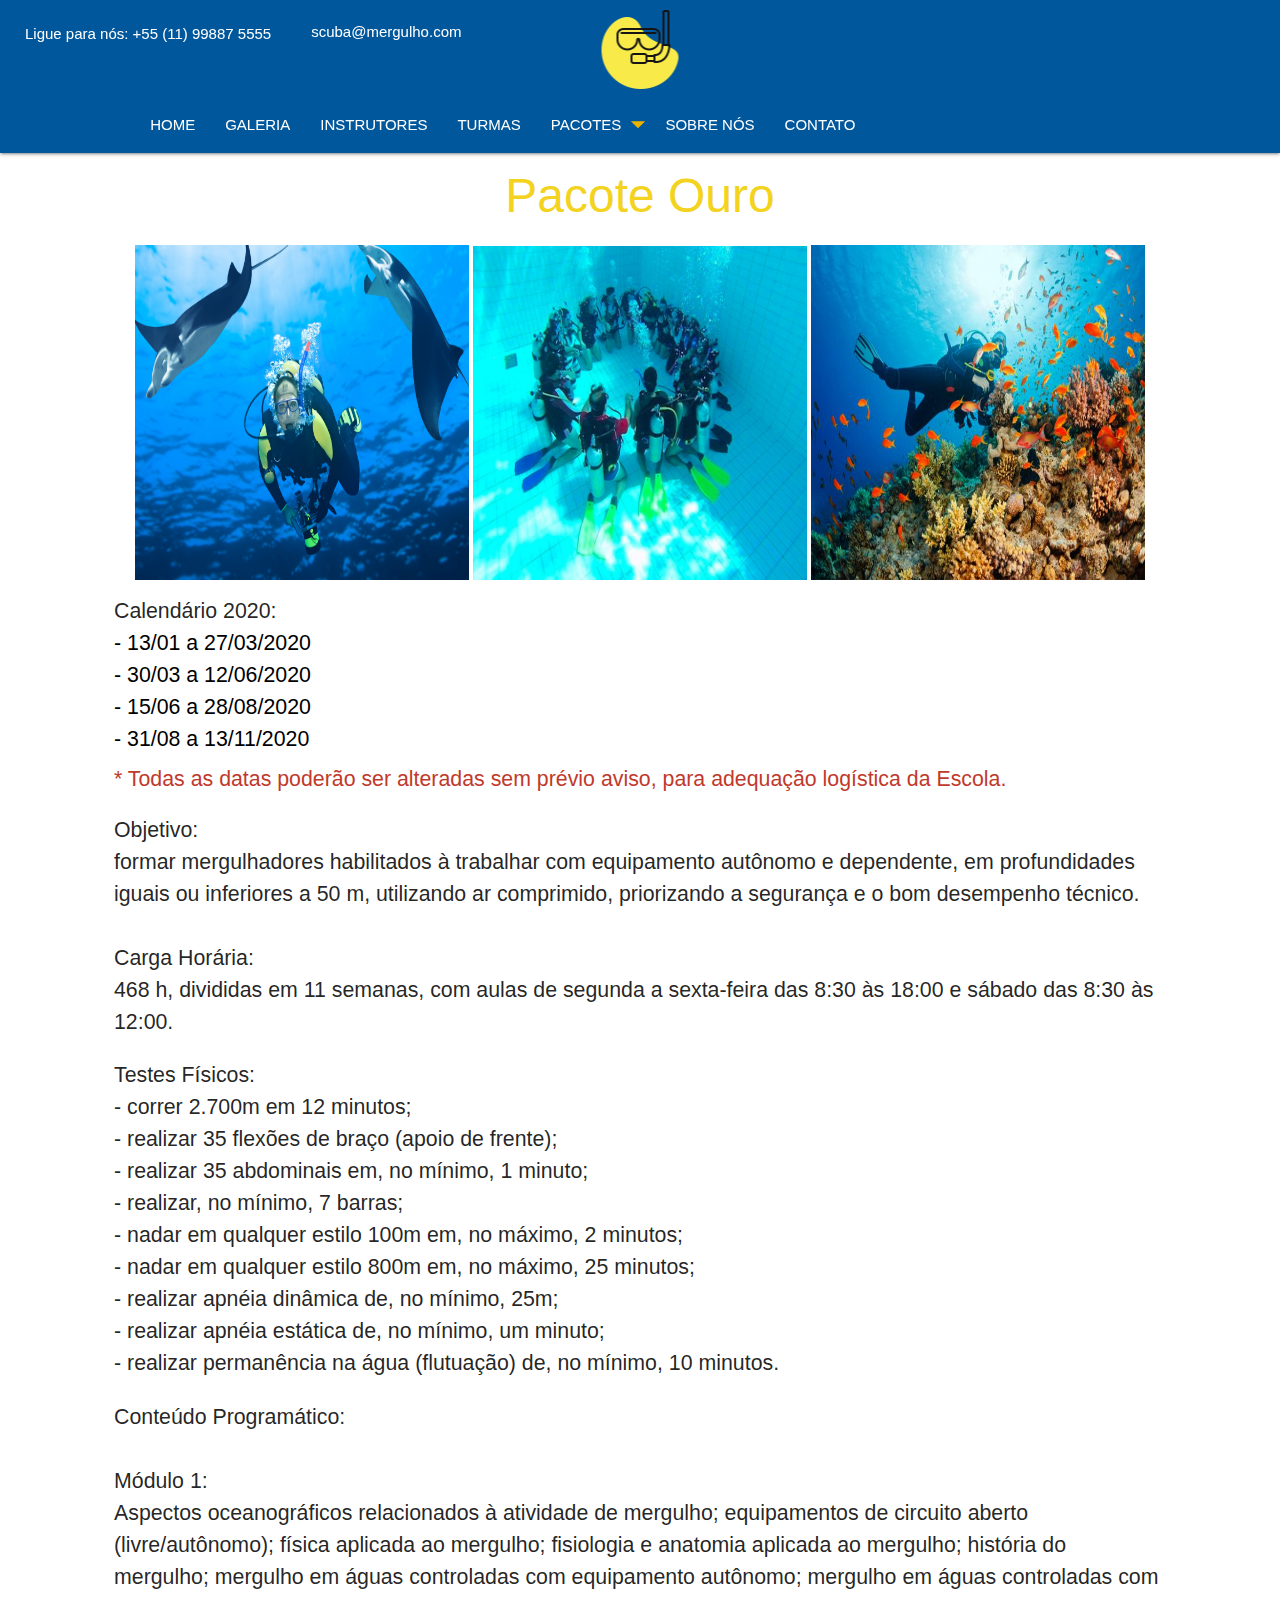
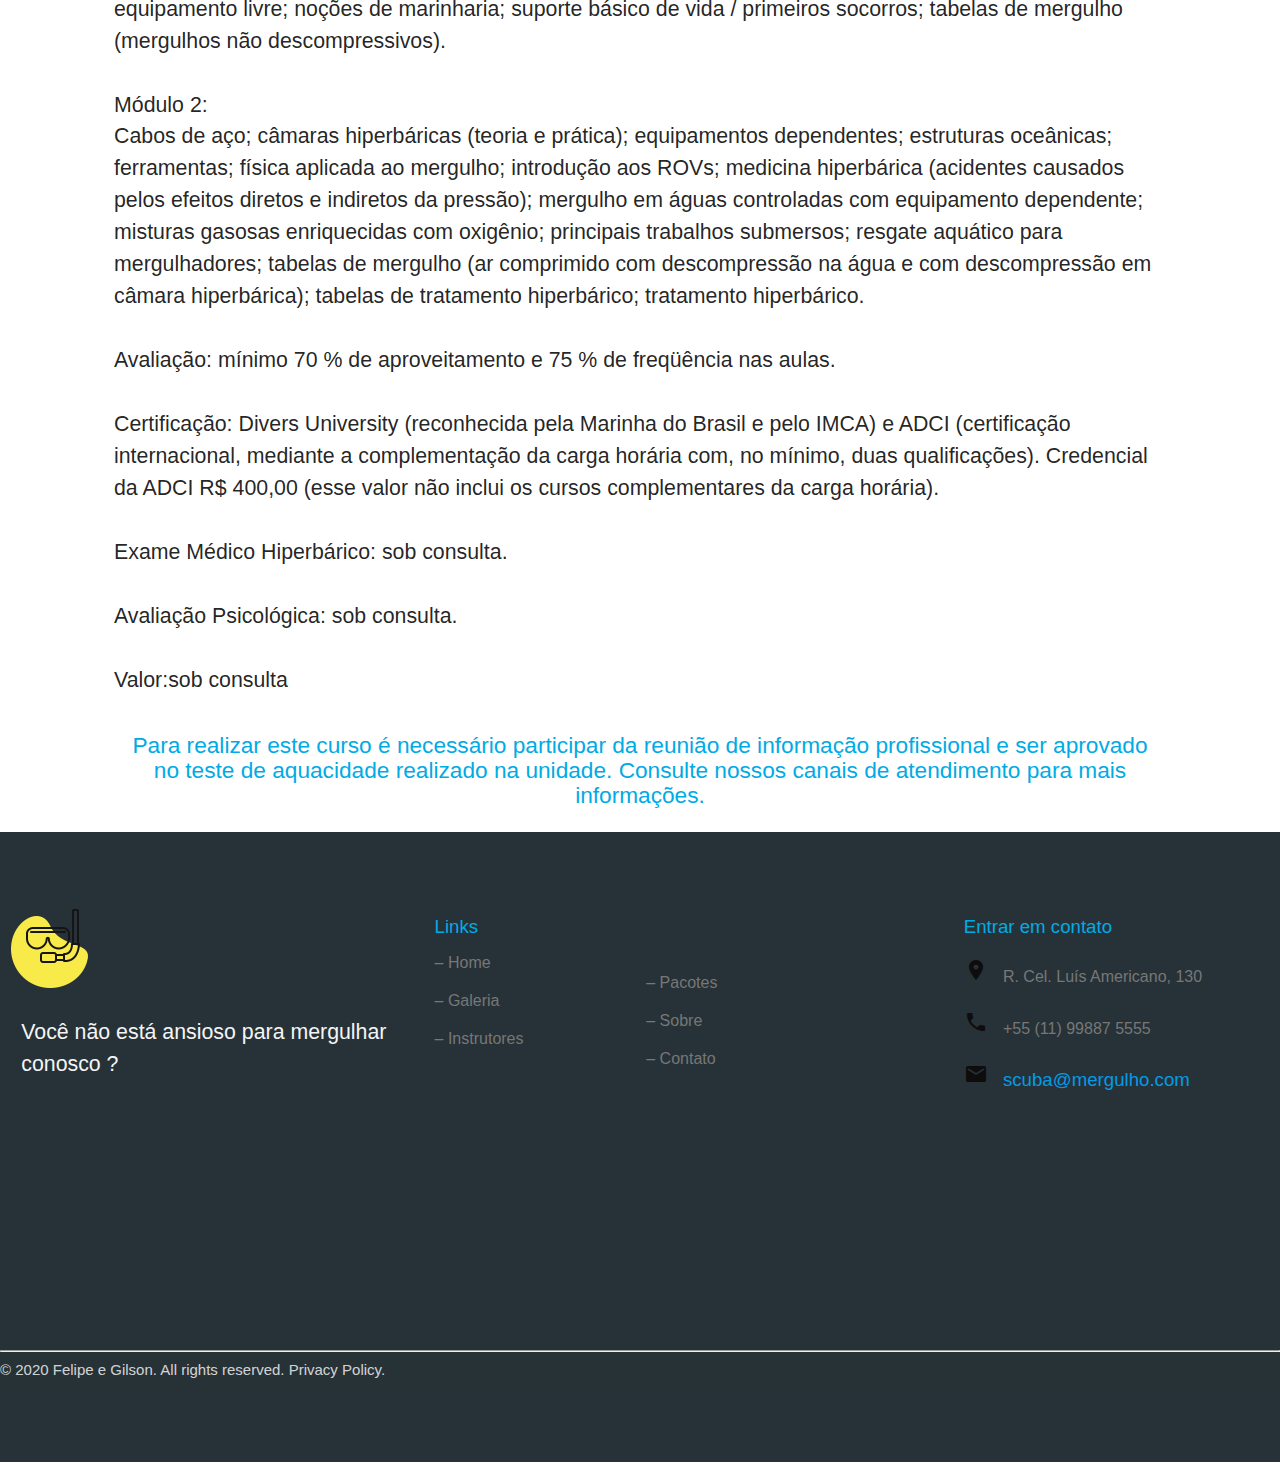
==== Projeto-Mergulho/pacotes.html @ 386b9abc "Conclusão do pequeno-Preojeto" ====
<!DOCTYPE html>
<html lang="pt-br">
  <head>
    <meta charset="UTF-8" />
    <meta name="viewport" content="width=device-width, initial-scale=1.0" />
    <title>SCUBA Mergulho</title>
    <link rel="icon" type="imagem/png" href="./img/icone1.png" />
    <!-- CSS Local -->
    <link rel="stylesheet" href="./css/style1.css" />

    <!-- Materialize -->
    <!-- Compiled and minified CSS -->
    <link
      rel="stylesheet"
      href="https://cdnjs.cloudflare.com/ajax/libs/materialize/1.0.0/css/materialize.min.css"
    />
    <!-- icons Materialize  -->
    <link
      href="https://fonts.googleapis.com/icon?family=Material+Icons"
      rel="stylesheet"
    />

    <!-- Fonte via Google -->
    <link
      href="https://fonts.googleapis.com/css2?family=Poppins:wght@600=Lato&display=swap"
      rel="stylesheet"
    />
  </head>

  <body>
    <header>
      <div id="header">
        <nav class="nav-extended light-blue darken-4" >
          <div class="nav-wrapper">
            <a href="index.html" class="brand-logo center"> <img src="./img/icone1.png" style="margin-top:10px;"></a>
            <a href="#" data-target="mobile-demo" class="sidenav-trigger"
              ><i class="material-icons">menu</i></a
            >
            <ul id="nav-mobile" class="left hide-on-med-and-down">
                <li style="
                padding: 2px 10px 10px 10px;"> <a href="https://www.encurtador.com.br/glmM2" target="_blank">Ligue para nós: +55 (11) 99887 5555</a></li>
                <li><a href="mailto:scuba@mergulho.com">scuba@mergulho.com</a></li>
              </ul>

          </div>

          <div class="nav-content">
            <ul class="right hide-on-med-and-down " style="padding: 40px 32% 20px 0%;">
                <li class="tab"><a href="index.html">HOME</a></li>
                <li class="tab"><a href="galeria.html">GALERIA</a></li>
                <li class="tab"><a href="instrutores.html">INSTRUTORES</a></li>
                <li class="tab"><a href="turmas.html">TURMAS</a></li>
                <li class="dropdown">
                  <ul class="right hide-on-med-and-down">
                  <a class="dropdown-trigger" href="#!" data-target="dropdown1">PACOTES<i class="material-icons right">arrow_drop_down</i></a>
                </ul>
                <!-- Dropdown Structure -->
                <ul id="dropdown1" class="dropdown-content">
                  <li><a href="pacoteouro.html">PACOTE OURO</a></li>
                  <li class="divider"></li>
                  <li><a href="Pacotebronze.html">PACOTE BRONZE</a></li>
                  <li class="divider"></li>
                  <li><a href="pacoteprata.html">PACOTE PRATA</a></li>
                  <li class="divider"></li>
                  <li><a href="pacoteblack.html">PACOTE BLACK</a></li>
                 </ul>
              </li>
                <li class="tab"><a href="sobre.html">SOBRE NÓS</a></li>
                <li class="tab"><a href="contato.html">CONTATO</a></li>
               </ul>
          </div>
        </nav>

        <ul class="sidenav" id="mobile-demo">
          <li><a href="index.html">HOME</a></li>
          <li><a href="galeria.html">GALERIA</a></li>
          <li><a  href="instrutores.html">INSTRUTORES</a></li>
          <li><a href="turmas.html">TURMAS</a></li>
      
          <li><a  href="pacotes.html">PACOTES</a></li>
          <li><a href="sobre.html">SOBRE NÓS</a></li>
          <li><a href="contato.html">CONTATO</a></li>

        </ul>

    </header>
</div>


<main>
  <h1 class="ouro">Pacote Ouro</h1>
  
  <div class="cs-boxes">
  <div class="cs-box">
    <div class="cs-widgets">
 <div class="cs-widget cs-image-widget cs-image-alignment-center">
  <img width="334" 
  height="335"  class="painel" src="img/galeria3.jpg" alt="Mergulho Profissional Raso">
  <img class="painel" src="img/curso-de-mergulho-basico-8uOI_6fc9.jpg" alt="Mergulho Profissional Raso">
  <img width="334" 
  height="335"  class="painel" src="img/galeria7.jpg" alt="Mergulho Profissional Raso">    
</div>
</div>
</div>
<div class="csbox">
 <div class="cs-widgets"> 
<div class="cs-widget">
<div class="text-editor">
  <p><strong>Calendário 2020:</strong></p>  
  <p><span style="color:black">- 13/01 a 27/03/2020</span></p>
     <p><span style="color:black">- 30/03 a 12/06/2020 </span></p>
     <p><span style="color:black">- 15/06 a 28/08/2020</span></p>
     <p><span style="color:black">- 31/08 a 13/11/2020</span></p>
     <p class="cssbox"><strong><span style="color:#c0392b">* Todas as datas poderão ser 
       alteradas sem prévio aviso, para adequação logística da Escola.</span></strong></p>
   </div>
   </div>  
    </div>
  </div>   
    </div>

    <div class="text-editor">
      <p><strong>Objetivo:</strong><br>
    formar mergulhadores habilitados à trabalhar com equipamento autônomo e dependente, em profundidades iguais ou inferiores a 50 m, utilizando ar comprimido, priorizando a segurança e o bom desempenho técnico.<br>
    <br>
    <strong>Carga Horária:</strong><br>
    468 h, divididas em 11 semanas, com aulas de segunda a sexta-feira das 8:30 às 18:00 e sábado das 8:30 às 12:00.</p>      
    
    <p><strong>Testes Físicos:</strong><br>
    - correr 2.700m em 12 minutos;<br>
    - realizar 35 flexões de braço (apoio de frente);<br>
    - realizar 35 abdominais em, no mínimo, 1 minuto;<br>
    - realizar, no mínimo, 7 barras;<br>
    - nadar em qualquer estilo 100m em, no máximo, 2 minutos;<br>
    - nadar em qualquer estilo 800m em, no máximo, 25 minutos;<br>
    - realizar apnéia dinâmica de, no mínimo, 25m;<br>
    - realizar apnéia estática de, no mínimo, um minuto;<br>
    - realizar permanência na água (flutuação) de, no mínimo, 10 minutos.</p>
                   
    <p><strong>Conteúdo Programático:</strong><br>
    <br>
    <strong>Módulo 1:</strong><br>
    Aspectos oceanográficos relacionados à atividade de mergulho; equipamentos de circuito aberto (livre/autônomo); física aplicada ao mergulho; fisiologia e anatomia aplicada ao mergulho; história do mergulho; mergulho em águas controladas com equipamento autônomo; mergulho em águas controladas com equipamento livre; noções de marinharia; suporte básico de vida / primeiros socorros; tabelas de mergulho (mergulhos não descompressivos).<br>
    <br>
    <strong>Módulo 2:</strong><br>
    Cabos de aço; câmaras hiperbáricas (teoria e prática); equipamentos dependentes; estruturas oceânicas; ferramentas; física aplicada ao mergulho; introdução aos ROVs; medicina hiperbárica (acidentes causados pelos efeitos diretos e indiretos da pressão); mergulho em águas controladas com equipamento dependente; misturas gasosas enriquecidas com oxigênio; principais trabalhos submersos; resgate aquático para mergulhadores; tabelas de mergulho (ar comprimido com descompressão na água e com descompressão em câmara hiperbárica); tabelas de tratamento hiperbárico; tratamento hiperbárico.<br>
    <br>
    <strong>Avaliação:</strong> mínimo 70 % de aproveitamento e 75 % de freqüência nas aulas.<br>
    <br>
    <strong>Certificação:</strong> Divers University (reconhecida pela Marinha do Brasil e pelo IMCA) e ADCI (certificação internacional, mediante a complementação da carga horária com, no mínimo, duas qualificações). Credencial da ADCI R$ 400,00 (esse valor não inclui os cursos complementares da carga horária).<br>
    <br>
    <strong>Exame Médico Hiperbárico:</strong> sob consulta.<br>
    <br>
    <strong>Avaliação Psicológica:</strong> sob consulta.<br>
    <br>
    <strong>Valor:</strong>sob consulta</p>
    </div>
  <h2 class="atencao">
    <span>Para realizar este curso é necessário participar da reunião de informação 
   profissional e ser aprovado no teste de aquacidade realizado na unidade. Consulte
    nossos canais de atendimento para mais informações.
   </span>
   <br>
 </h2>
 <br>
 <br>
</main>

      <footer class="page-footer blue-grey darken-4">
        <div style="padding-top:70px;"></div>
        <div class="container">
          <div class="row">
            <div class="col l4 s12">
              <a href="index.html"> <img src="./img/icone1.png" alt=""> </a>
              <p class="grey-text text-lighten-4">Você não está ansioso para mergulhar conosco ? </p>
            </div>
            <div id="links-footer" class="col l2  s12">
              <h5 class="white-text">Links</h5>
              <ul>
                <li><a class="grey-text text-lighten-3" href="index.html">– Home</a></li>
                <li><a class="grey-text text-lighten-3" href="galeria.html">– Galeria</a></li>
                <li><a class="grey-text text-lighten-3" href="instrutores.html">– Instrutores</a></li>
              </ul>
            </div>
            <div id="links-footer" class="col l2 s12">
              
              <ul>
                <div style="padding-top:40px ;"></div>
                <li><a class="grey-text text-lighten-3" href="pacotes.html">– Pacotes</a></li>
                <li><a class="grey-text text-lighten-3" href="sobre.html">– Sobre</a></li>
                <li><a class="grey-text text-lighten-3" href="contato.html">– Contato</a></li>
                
              </ul>
            </div>

          <div id="contato-footer" class="col l3 offset-l1 s12">
            <h5 class="white-text">Entrar em contato</h5>
            <ul>
              <li><i class="material-icons ambar">location_on</i> <a class="grey-text text-lighten-3" href="contato.html"> R. Cel. Luís Americano, 130 </a></li>
              <li><i class="material-icons">local_phone</i> <a class="grey-text text-lighten-3" href="https://www.encurtador.com.br/glmM2" target="_blank">+55 (11) 99887 5555</a></li>
              <li><i class="material-icons">email</i> <a href="mailto:scuba@mergulho.com">scuba@mergulho.com</a></li>
            </ul>
          </div>

          <!-- COMEÇO IMAGEM -->
          <div class="row"> 
            <div id="imagem-footer" class="col l12 s12"
            style=" background-image: url(img/galeria6.jpg);">
            <div class="texto"><a href="pacotes.html">AL - Maceió</a></div>
          </div>
            </div>
          <!-- FIM IMAGEM -->

          </div>
        </div>
        <div class="footer-copyright">
          <div class="container">
            <hr>
            ©  2020 Felipe e Gilson.  All rights reserved. Privacy Policy.
          
          </div>
          
        </div>
        <div style="padding-bottom:70px;"></div>
    </footer>

    <!--JavaScript at end of body for optimized loading-->
    <script type="text/javascript" src="js/materialize.min.js"></script>
    <!-- Jquery -->
    <script src="https://ajax.googleapis.com/ajax/libs/jquery/3.4.1/jquery.min.js"></script>
    <!-- Compiled and minified JavaScript -->
    <script src="https://cdnjs.cloudflare.com/ajax/libs/materialize/1.0.0/js/materialize.min.js"></script>

    <!-- Responsividade -->
    <script>
      $(document).ready(function () {
        $(".sidenav").sidenav();
        $(".dropdown-trigger").dropdown();
      });
    </script>
  </body>
</html>
---- Projeto-Mergulho/css/style1.css ----
/* Header */
/* .nav-extended {
  z-index: 1;
  position: fixed;
}
#teste {
  margin: 100px;
} */
@media only screen and (max-width: 400px) {
  .mobile-hide {
    display: none !important;
  }
}
@media only screen and (max-width: 400px) {
  .mobile {
    display: inline !important;
  }
}
@media only screen and (min-width: 500px) {
  .desktop-hide {
    display: none !important;
  }
}

h1 {
  text-align: center;
  font-size: 3.2rem !important;
  line-height: 100% !important;
  margin: 4.8rem 0 1.68rem 0 !important;
  font-size: 16pt;
  color: #00abe5;
}

body {
  display: flex;
  min-height: 100vh;
  flex-direction: column;
}

/* =======================Header======================= */
.nav-extended {
  z-index: 1;
  position: fixed;
}
/* =======================Main======================= */
main {
  margin: 0% 10% 0px 10%;
}
/* =======================Footer======================= */
#contato-footer li {
  padding: 10px 0px !important ;
}
#contato-footer li i {
  margin-right: 10px !important ;
}
#links-footer ul li {
  padding-bottom: 10px;
}
#links-footer ul li a:hover {
  transition: ease 0.4s;
  color: rgb(73, 114, 146) !important;
}
#imagem-footer {
  padding: 70px;
  background-size: 100%;
  background-repeat: no-repeat;
  background-attachment: fixed;
  background-position-y: -10px;
}
#imagem-footer:hover .texto {
  opacity: 1;
  transition: ease 1s;
}
.texto {
  padding: 20px;
  text-align: center;
  opacity: 0;
  transition: opacity 0.2s linear;
  background-color: rgba(0, 0, 0, 0.7);
  border-radius: 10px;
}
.texto a {
  font-family: "arial";
  text-decoration: none;
  color: white;
  font-size: 15pt;
}

/* =======================Index======================= */
#index {
  width: 100%;
  margin-top: -90px;
  /* padding: 20px 0px 100px 0px; */
}
h1 {
  font-size: 30pt;
  text-align: center;
  font-size: 2.56rem !important;
  color: #00abe5;
}
#caixa1 {
  display: flex;
}
#texto1 {
  width: 780px;
  text-align: justify;
}
#caixa2 {
  padding-left: 100px;
}
#caixa2 img {
  width: 82%;
  padding-bottom: 100px;
}
#mergulhador {
  width: 100%;
  background-size: 100%;
  background-repeat: no-repeat;
  padding-top: 511px;
}

/* =======================Index-Sanfona======================= */
#sanfona {
  display: flex;
  padding-bottom: 100px;
}
ul.collapsible {
  width: 400px;
  margin-right: 100px;
  margin-left: 100px;
}
div.collapsible-header:hover {
  font-weight: bold;
}
#foto1 {
  margin-left: 10px;
  width: 50%;
  background-size: 100%;
  background-repeat: no-repeat;
}
.material-icons img {
  width: 40px;
}
.collapsible {
  width: 300px;
}
.collapsible-header {
  padding-bottom: 20px;
}
#texto2 {
  text-align: justify;
}
/* ======================= */
nav i,
nav [class^="mdi-"],
nav [class*="mdi-"],
nav i.material-icons {
  color: #ebb201;
  display: block;
  font-size: 30px;
  height: 0px !important;
  line-height: 17px !important;
  margin-left: 0px !important;
  margin-right: -20px !important;
  display: block;
  font-size: 34px !important;
  height: 56px;
  line-height: 56px;
}
.nav-wrapper .sidenav-trigger {
  margin-top: 20px !important;
}
/* nav i,
nav [class^="mdi-"],
nav [class*="mdi-"],
nav i.material-icons {
 
} */
/* ==============button-pacotes============ */
.dropdown-content li {
  clear: both;
  color: rgba(0, 0, 0, 0.87);
  cursor: pointer;
  min-height: 50px;
  line-height: 1.5rem;
  width: 100%;
  text-align: left;
  color: #ebb201 !important;
}
/* bloco de letra do botão */
.dropdown-content li a {
  text-align: center;
  font-weight: 500 !important;
  font-size: 12px !important;
  color: #ebb201 !important;
}
/* bloco do botão */
.dropdown-content {
  background-color: rgb(225, 250, 250) !important;
  display: block;
  width: 130px !important;
  top: 68.1376px !important;
  height: 203.351px;
  opacity: 1;
}

/* =======================Pacotes======================= */
main {
  margin-top: 100px;
  margin-left: 5%;
  margin-right: 5%;
}
h1 {
  text-align: center;
  font-size: 3.2rem !important;
  line-height: 100% !important;
  margin: 4.8rem 0 1.68rem 0 !important;
  font-size: 16pt;
  color: #00abe5;
}
.ouro {
  color: #f3d320;
}
.metais {
  padding-top: 120px;
  color: #f3d320;
}
div p {
  margin-left: 10px;
  margin-right: 10px;
  font-size: 16pt;
}
.atencao {
  margin-left: 5%;
  margin-right: 5%;
  font-family: "AvertaLight", "Trebuchet MS", sans-serif;
  text-align: center;
  color: #00abe5;
  font-size: 17pt;
}
.textRodpe {
  margin-left: 5%;
  margin-right: 5%;
  /* font-family: "AvertaLight", "Trebuchet MS", sans-serif; */
  /* text-align: center; */
  color: #000405;
  font-size: 17pt;
}

.pre {
  margin: -6px 0 -14px 0;
  margin-left: 12px;
  margin-right: 15%;
  color: #00abe5;
  font-size: 17pt;
}

.pretexto {
  font-weight: 400;
  line-height: 1;
  color: #777;
}
div h3 {
  font-size: 25px;
  color: #ebb201;
  margin-left: 10px;
  font-family: sans-serif;
}
/* =======================Turmas======================= */
element.style {
  background-color: #eee;
  margin: 0px;
  margin-top: 10px !important;
}

/* Botão */
.interesse {
  margin-top: 10px;
  margin-left: 50px !important;
  margin-bottom: 50px;
  margin-right: 150px;
  /* border: 3px solid rgb(47, 0, 255); */
}

.btn {
  margin: 40px !important;
  background-color: #00abe5 !important;
  margin-right: -190px !important;
  border-radius: 37px !important;
}

/* Bloco pricipal */
body {
  display: flex;
  min-height: 100vh;
  flex-direction: column;
}

h5.white-text {
  line-height: 20%;
  font-size: 14pt !important;
  color: #00abe5 !important;
}
.page-footer {
  padding-top: 7px !important;
  color: rgb(14, 12, 12) !important;
  background-color: #eee !important;
  margin-bottom: 20px;
  margin: -42px 0 8px 0;
}
a.grey-text.text-lighten-3 {
  font-size: 12pt;
  color: #777 !important;
}
.container {
  width: 100% !important;
}
.footer-copyright {
  width: 100% !important;
}

/* =================Tabela====================== */
td,
th {
  padding: 9px 30px !important;
  display: table-cell;
  text-align: left;
  vertical-align: middle;
  padding: 5px !important;
  line-height: 1.42857143;
}
/* css da lina da tabela */
.table-bordered > tbody > tr > td,
.table-bordered > thead > tr > th {
  border: 1px solid #ddd;
}
/* Cor da liasta da tabela */
.table-striped > tbody > tr:nth-of-type(odd) {
  background-color: #ece9e9;
}
/* css da caraga  */
.curso {
  display: flex;
}

/* ================================PACOTES=============================== */
/* Inicio do css da pagina 2 */
/* css da imagem */
.painel {
  width: 334px;
  left: 350px;
  display: block;
  display: inline-block;
  text-align: center;
}
/* Formatação da imagem */
.cs-box {
  text-align: center;
  bottom: 10px;
  margin-left: 0px;
  margin-right: 0px;
}

/* css do texto  */
.text-editor {
  margin-left: 40px;
  margin-right: 40px;
  margin-top: -2px;
}

/* Inicio do bloco data */
/* calendario do pacote */
.csbox {
  margin-top: -2px;
  line-height: 0.5;
}

/* Inicio do nome vermelho */
.cssbox {
  margin-top: -2px;
  line-height: 1.5;
}

/* bloco do texto */
.alternate {
  float: left;
  background-color: #f5f3f4;
  margin-top: -20px;
  padding: -50px;
}

/* ================================Conteúdo=============================== */
.row {
  font-size: 14pt;
  margin-left: auto;
  margin-right: auto;
  margin-bottom: -20px !important;
}

.container4 {
  margin-right: auto;
  margin-left: auto;
  width: 80%;
  text-align: left;
  padding: 0px 1.75rem !important;
  bottom: 30px;
  padding-top: 50px;
  /* box-shadow: 0 2px 2px 0 rgba(0, 0, 0, 0.14), */
  /* 0 3px 1px -2px rgba(0, 0, 0, 0.12), 0 1px 5px 0 rgba(0, 0, 0, 0.2); */
}
.bloc {
  margin-top: 30px;
  text-align: center;

  /* margin-left: 130px !important; */
}
iframe {
  width: 304px;
  height: 78px;
  border-top-width: 0px;
  border-right-width: 0px;
  border-bottom-width: 0px;
  border-left-width: 0px;
}
.formulario {
  color: #00abe5;
}
.row .col.l6 {
  width: 25% !important;
}
.rowe {
  display: flex;
  margin-bottom: 50px;
  margin-left: 0px;
  margin-right: 66px;
}
section header {
  display: block !important;
  margin-bottom: 60px;
}

.btn-primary {
  margin: 10px !important;
  background-color: #00abe5 !important;
  border-radius: 37px !important;
}

select {
  border: 2px solid #e5e7e9;
  border-radius: 6px;
  height: 66px !important;
  padding: 12px;
  outline: none;
  border-radius: 8px !important;
}
/* ===============================Início do cabeçalho=============================== */
.registro {
  font-size: 20px;
  font-style: italic;
  margin-bottom: 60px;
  color: rgb(231, 0, 76);
  margin-left: 30px;
  margin-right: 30px;
}

/* ===============================Bloco de dados=============================== */
label {
  margin-top: -16px;
  right: -70px;
  font-size: 16pt !important;
  color: #9e9e9e !important;
}
.row {
  margin-right: 10px !important;
  margin-left: 0px !important;
}
.input {
  position: relative;
  margin-top: -2rem;
  padding: 0px 1.75rem !important;
}

/* ===============================Bloco de caixa de dados=============================== */
input[type="text"]:not(.browser-default),
input[type="date"]:not(.browser-default),
input[type="email"]:not(.browser-default),
input[type="tel"]:not(.browser-default) {
  border-radius: 8px !important;
  width: 80% !important;
  background-color: #ffffff !important;
}
/* ===============================fim Bloco de caixa de dados=============================== */
.sabendo {
  font-size: 13pt;
  margin-top: -7px;
  margin-left: 30px;
}
.g-recaptcha {
  margin-top: -25px;
  margin-left: 20px;
}
.form-control {
  display: block;
  width: 250px !important;
  margin-left: 30px;
  height: 37px !important;
  padding: 0 15px !important;
  color: #555;
  border: 2px solid #ccc !important;
}
/* ===============================Animação do carregamento=============================== */
@-webkit-keyframes spinner {
  0% {
    -webkit-transform: rotate(0deg);
    -moz-transform: rotate(0deg);
    -ms-transform: rotate(0deg);
    -o-transform: rotate(0deg);
    transform: rotate(0deg);
  }
  100% {
    -webkit-transform: rotate(360deg);
    -moz-transform: rotate(360deg);
    -ms-transform: rotate(360deg);
    -o-transform: rotate(360deg);
    transform: rotate(360deg);
  }
}

/* Transparent Overlay */
.loading:before {
  content: "";
  display: block;
  position: fixed;
  top: 0;
  left: 0;
  width: 100%;
  height: 100%;
  background-color: rgba(0, 0, 0, 0.2);
}

.loading:not(:required):after {
  content: "";
  display: block;
  font-size: 20px;
  width: 1em;
  height: 1em;
  margin-top: -0.5em;
  -webkit-animation: spinner 1500ms infinite linear;
  border-radius: 0.5em;
  -webkit-box-shadow: rgba(0, 0, 0, 0.95) 1.5em 0 0 0,
    rgba(0, 0, 0, 0.95) 1.1em 1.1em 0 0, rgba(0, 0, 0, 0.95) 0 1.5em 0 0,
    rgba(0, 0, 0, 0.95) -1.1em 1.1em 0 0, rgba(0, 0, 0, 0.5) -1.5em 0 0 0,
    rgba(0, 0, 0, 0.5) -1.1em -1.1em 0 0, rgba(0, 0, 0, 0.95) 0 -1.5em 0 0,
    rgba(0, 0, 0, 0.95) 1.1em -1.1em 0 0;
  box-shadow: rgba(0, 0, 0, 0.95) 1.5em 0 0 0,
    rgba(0, 0, 0, 0.95) 1.1em 1.1em 0 0, rgba(0, 0, 0, 0.95) 0 1.5em 0 0,
    rgba(0, 0, 0, 0.95) -1.1em 1.1em 0 0, rgba(0, 0, 0, 0.95) -1.5em 0 0 0,
    rgba(0, 0, 0, 0.95) -1.1em -1.1em 0 0, rgba(0, 0, 0, 0.95) 0 -1.5em 0 0,
    rgba(0, 0, 0, 0.95) 1.1em -1.1em 0 0;
}
.loading {
  position: fixed;
  z-index: 999;
  height: 2em;
  width: 2em;
  overflow: show;
  margin: auto;
  top: 0;
  left: 0;
  bottom: 0;
  right: 0;
}
.text {
  position: fixed;
  z-index: 999;
  height: 10em;
  width: 7em;
  overflow: show;
  margin: auto;
  top: 0;
  left: 0;
  bottom: 0;
  right: 0;
}
.loading:not(:required) {
  color: transparent;
}

/* ================================Galeria=============================== */

#galeria {
  width: auto;
  margin: 2% 0% 2% 0%;
  display: block;
  text-align: center;
  margin-bottom: 40px;
}
#linha1 {
  width: auto;
  display: inline-flex;
}
#foto {
  width: 100%;
  padding: 10px;
}
#foto img {
  border: ridge 10px rgb(78, 78, 78);
  box-shadow: 1px 1px 20px #0001356c;
  width: 100%;
}
.title-galeria {
  color: #00abe5;
  text-align: left;
  padding-top: 10.5%;
}

/* ======================Inicio do css da página Instrutores============================ */

/* ========================texto================= */

/* Caixa do instruto */
.page-foot {
  margin-top: 20px;
}
.box-with-shadow {
  margin-bottom: 70px;
  background-color: #fff;
  box-shadow: 0 0 5px 0 #bababa;
}

.painelimg {
  border-top-right-radius: 80px;
  border-bottom-left-radius: 80px;
}
/* Bloco do instruto */
.bloInst {
  box-shadow: 0 0 5px 0 #bababa;
  /* width: -200px !important; */
  text-align: center;
  margin-right: -77;
  margin-left: -19px;
  margin-bottom: 30px;
  border-top-right-radius: 80px;
  border-bottom-left-radius: 80px;
}
/* Contane do intruto */
.containerinst {
  width: 85% !important;
}

/* textodo intrutor */
.inst-text {
  margin-left: 3px;
  margin-right: -68px;
  font-size: 12pt;
  font-weight: 750;
}
.span-text {
  margin-left: -11px;
  margin-right: -69px;
  font-size: 12pt;
  font-weight: 500;
}
/* Nome dos Instrutores */
h5.white-textinst {
  line-height: 20%;
  font-weight: 750;
  text-align: center;
  font-size: 16pt !important;
  color: #fac730 !important;
}

/* =======================Fim da página Instrutor================================*/

/*========================== Inicio do css do Sobre======================== */

.textsob {
  margin-top: -85px;
  margin-bottom: 40px;
  margin-bottom: 70px;
  background-color: #fff;
  box-shadow: 0 0 5px 0 #bababa;
}

.textsobr {
  position: relative;
  width: 100%;
  min-height: 1px;
  padding-right: 15px;
  padding-left: 15px;
}
.valoresomos {
  margin-top: 30px;
  font-size: 14pt !important;
}
.valores {
  font-size: 14pt !important;
}
#Acossiado img {
  width: 100%;
  border-top-right-radius: 80px;
  border-bottom-left-radius: 80px;
}
#Acossiado {
  width: 100%;
  padding: 10px;
}
/* ============Fim do css do Sobre nós================== */
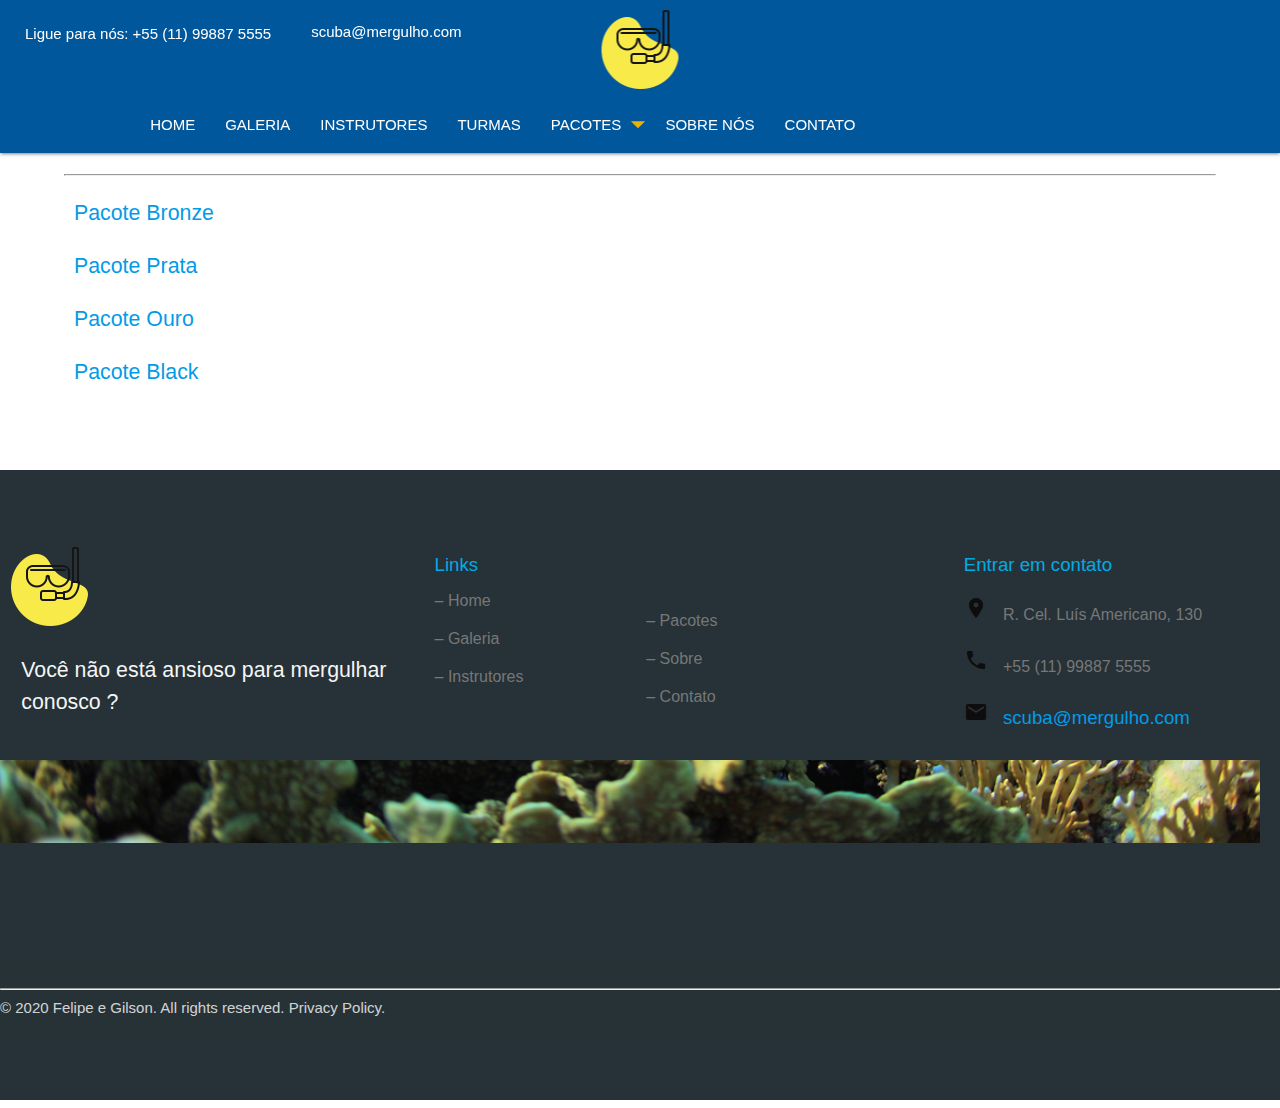
==== commit 7b0cc9b6: "Atualizando página do projeto" ====
--- a/Projeto-Mergulho/pacotes.html
+++ b/Projeto-Mergulho/pacotes.html
@@ -88,81 +88,21 @@
 
 
 <main>
-  <h1 class="ouro">Pacote Ouro</h1>
-  
-  <div class="cs-boxes">
-  <div class="cs-box">
-    <div class="cs-widgets">
- <div class="cs-widget cs-image-widget cs-image-alignment-center">
-  <img width="334" 
-  height="335"  class="painel" src="img/galeria3.jpg" alt="Mergulho Profissional Raso">
-  <img class="painel" src="img/curso-de-mergulho-basico-8uOI_6fc9.jpg" alt="Mergulho Profissional Raso">
-  <img width="334" 
-  height="335"  class="painel" src="img/galeria7.jpg" alt="Mergulho Profissional Raso">    
-</div>
-</div>
-</div>
-<div class="csbox">
- <div class="cs-widgets"> 
-<div class="cs-widget">
-<div class="text-editor">
-  <p><strong>Calendário 2020:</strong></p>  
-  <p><span style="color:black">- 13/01 a 27/03/2020</span></p>
-     <p><span style="color:black">- 30/03 a 12/06/2020 </span></p>
-     <p><span style="color:black">- 15/06 a 28/08/2020</span></p>
-     <p><span style="color:black">- 31/08 a 13/11/2020</span></p>
-     <p class="cssbox"><strong><span style="color:#c0392b">* Todas as datas poderão ser 
-       alteradas sem prévio aviso, para adequação logística da Escola.</span></strong></p>
-   </div>
-   </div>  
+
+ 
+    <div style="margin-bottom: 100px;">
+      <h3>Nossos Pacotes:</h3>
+      <hr />
+      <p><a href="pacotebronze.html">Pacote Bronze</a></p>
+      <p><a href="pacoteprata.html">Pacote Prata</a></p>
+      <p><a href="pacoteouro.html">Pacote Ouro</a></p>
+      <p><a href="pacoteblack.html">Pacote Black</a></p>
     </div>
-  </div>   
-    </div>
+ 
 
-    <div class="text-editor">
-      <p><strong>Objetivo:</strong><br>
-    formar mergulhadores habilitados à trabalhar com equipamento autônomo e dependente, em profundidades iguais ou inferiores a 50 m, utilizando ar comprimido, priorizando a segurança e o bom desempenho técnico.<br>
-    <br>
-    <strong>Carga Horária:</strong><br>
-    468 h, divididas em 11 semanas, com aulas de segunda a sexta-feira das 8:30 às 18:00 e sábado das 8:30 às 12:00.</p>      
-    
-    <p><strong>Testes Físicos:</strong><br>
-    - correr 2.700m em 12 minutos;<br>
-    - realizar 35 flexões de braço (apoio de frente);<br>
-    - realizar 35 abdominais em, no mínimo, 1 minuto;<br>
-    - realizar, no mínimo, 7 barras;<br>
-    - nadar em qualquer estilo 100m em, no máximo, 2 minutos;<br>
-    - nadar em qualquer estilo 800m em, no máximo, 25 minutos;<br>
-    - realizar apnéia dinâmica de, no mínimo, 25m;<br>
-    - realizar apnéia estática de, no mínimo, um minuto;<br>
-    - realizar permanência na água (flutuação) de, no mínimo, 10 minutos.</p>
-                   
-    <p><strong>Conteúdo Programático:</strong><br>
-    <br>
-    <strong>Módulo 1:</strong><br>
-    Aspectos oceanográficos relacionados à atividade de mergulho; equipamentos de circuito aberto (livre/autônomo); física aplicada ao mergulho; fisiologia e anatomia aplicada ao mergulho; história do mergulho; mergulho em águas controladas com equipamento autônomo; mergulho em águas controladas com equipamento livre; noções de marinharia; suporte básico de vida / primeiros socorros; tabelas de mergulho (mergulhos não descompressivos).<br>
-    <br>
-    <strong>Módulo 2:</strong><br>
-    Cabos de aço; câmaras hiperbáricas (teoria e prática); equipamentos dependentes; estruturas oceânicas; ferramentas; física aplicada ao mergulho; introdução aos ROVs; medicina hiperbárica (acidentes causados pelos efeitos diretos e indiretos da pressão); mergulho em águas controladas com equipamento dependente; misturas gasosas enriquecidas com oxigênio; principais trabalhos submersos; resgate aquático para mergulhadores; tabelas de mergulho (ar comprimido com descompressão na água e com descompressão em câmara hiperbárica); tabelas de tratamento hiperbárico; tratamento hiperbárico.<br>
-    <br>
-    <strong>Avaliação:</strong> mínimo 70 % de aproveitamento e 75 % de freqüência nas aulas.<br>
-    <br>
-    <strong>Certificação:</strong> Divers University (reconhecida pela Marinha do Brasil e pelo IMCA) e ADCI (certificação internacional, mediante a complementação da carga horária com, no mínimo, duas qualificações). Credencial da ADCI R$ 400,00 (esse valor não inclui os cursos complementares da carga horária).<br>
-    <br>
-    <strong>Exame Médico Hiperbárico:</strong> sob consulta.<br>
-    <br>
-    <strong>Avaliação Psicológica:</strong> sob consulta.<br>
-    <br>
-    <strong>Valor:</strong>sob consulta</p>
-    </div>
-  <h2 class="atencao">
-    <span>Para realizar este curso é necessário participar da reunião de informação 
-   profissional e ser aprovado no teste de aquacidade realizado na unidade. Consulte
-    nossos canais de atendimento para mais informações.
-   </span>
-   <br>
- </h2>
- <br>
+
+
+ 
  <br>
 </main>
 
--- a/Projeto-Mergulho/css/style1.css
+++ b/Projeto-Mergulho/css/style1.css
@@ -696,13 +696,16 @@
 .valores {
   font-size: 14pt !important;
 }
-#Acossiado img {
+#Associado img {
   width: 100%;
   border-top-right-radius: 80px;
   border-bottom-left-radius: 80px;
 }
-#Acossiado {
+#Associado {
   width: 100%;
   padding: 10px;
 }
+.associado {
+  text-align: center;
+}
 /* ============Fim do css do Sobre nós================== */
